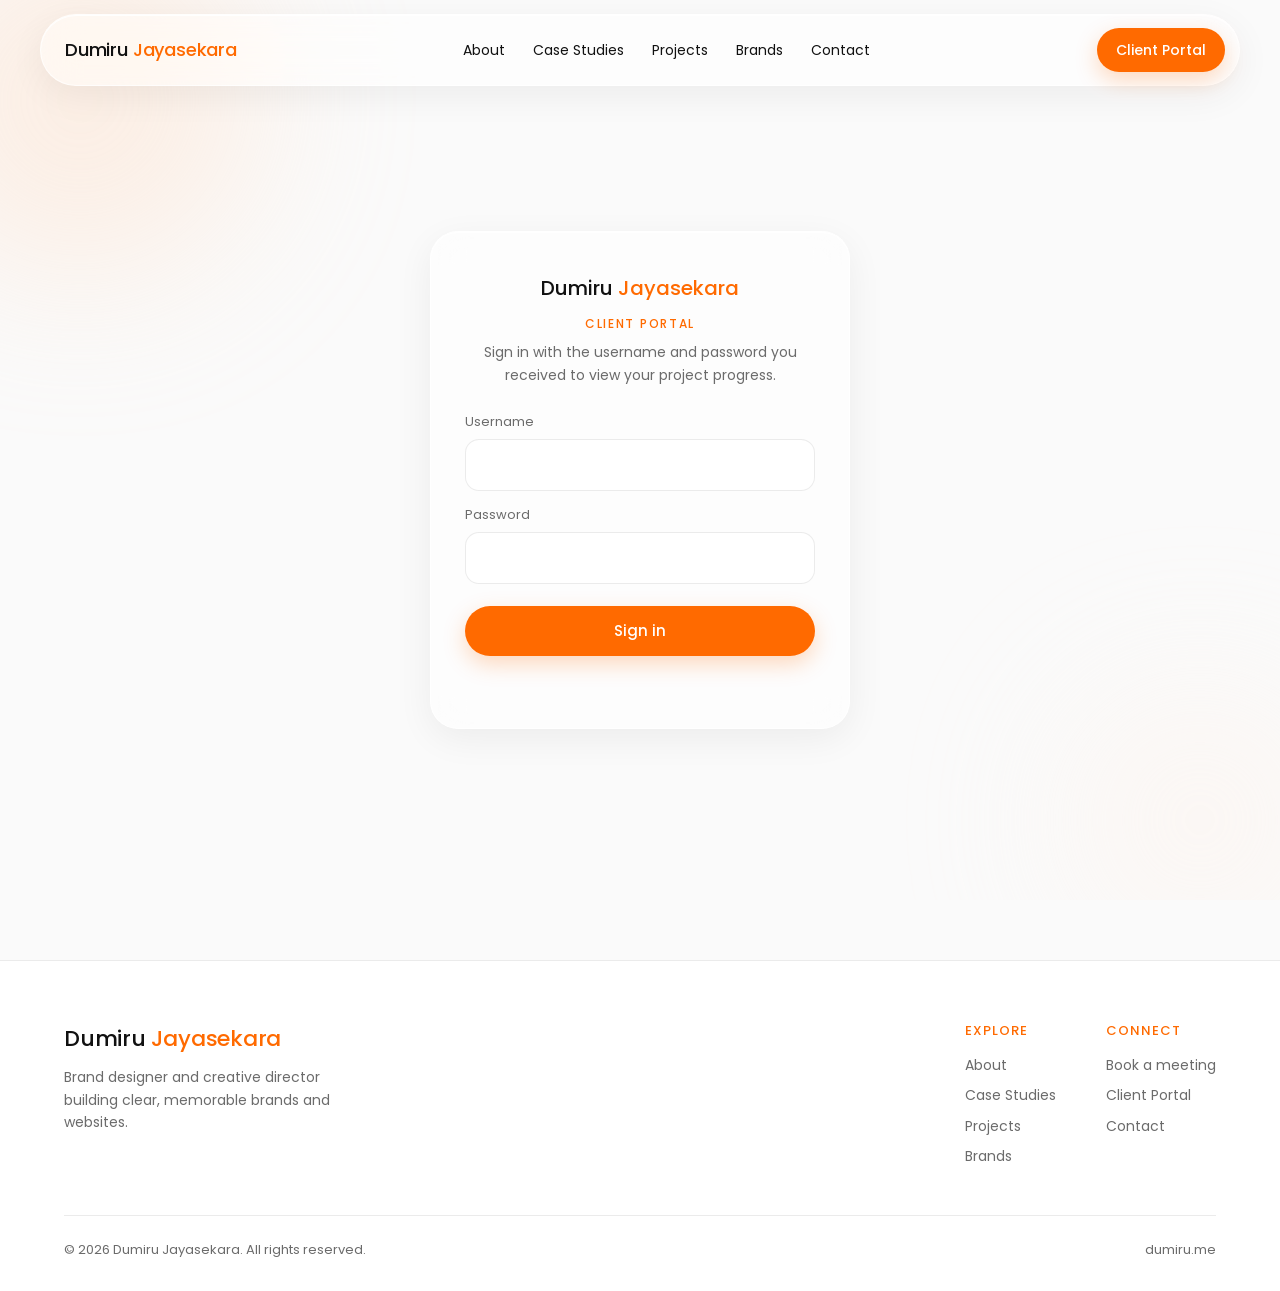
==== client-portal.html @ d5c2f128 "Add files via upload" ====
<!DOCTYPE html>
<html lang="en">
<head>
<meta charset="UTF-8">
<meta name="viewport" content="width=device-width, initial-scale=1, viewport-fit=cover">
<title>Client Portal | Dumiru Jayasekara</title>
<meta name="robots" content="noindex, nofollow">
<link rel="preconnect" href="https://fonts.googleapis.com">
<link rel="preconnect" href="https://fonts.gstatic.com" crossorigin>
<link href="https://fonts.googleapis.com/css2?family=Poppins:wght@300;400;500;600&display=swap" rel="stylesheet">
<link rel="stylesheet" href="client-portal.css">
</head>
<body>

<!-- Navigation bar is injected here by layout.js -->
<div id="site-nav"></div>

<!-- SIGN-IN -->
<section id="login">
  <div class="blob b1"></div>
  <div class="blob b2"></div>
  <div class="login-box glass fade">
    <div class="logo">Dumiru <span>Jayasekara</span></div>
    <span class="eyebrow">Client Portal</span>
    <p class="muted">Sign in with the username and password you received to view your project progress.</p>
    <form id="loginForm" autocomplete="on">
      <div class="field">
        <label for="username">Username</label>
        <input id="username" name="username" type="text" autocomplete="username" required>
      </div>
      <div class="field">
        <label for="password">Password</label>
        <input id="password" name="password" type="password" autocomplete="current-password" required>
      </div>
      <button class="btn btn-orange" type="submit">Sign in</button>
      <div class="form-error" id="loginError" role="alert"></div>
    </form>
  </div>
</section>

<!-- OVERVIEW (read-only) -->
<main id="portal" class="hidden">
  <div class="welcome fade">
    <span class="eyebrow">Overview</span>
    <h1 id="greeting"></h1>
    <p class="muted" id="company"></p>
  </div>

  <div class="stats" id="stats"></div>

  <div class="grid">
    <section class="card fade d2">
      <div class="head">
        <h2>Active projects</h2>
        <p class="muted">Current progress across your work</p>
      </div>
      <div id="projects"></div>
    </section>

    <div class="stack">
      <section class="card meet fade d2">
        <span class="eyebrow">Next meeting</span>
        <div class="when" id="nextMeeting"></div>
        <p class="muted" id="nextNote"></p>
      </section>

      <section class="card fade d3">
        <div class="head">
          <h2>Milestones</h2>
          <p class="muted" id="milestoneSummary"></p>
        </div>
        <ol class="timeline" id="milestones"></ol>
      </section>
    </div>
  </div>
</main>

<!-- Footer is injected here by layout.js -->
<div id="site-footer"></div>

<script src="layout.js"></script>
<script src="client-portal.js"></script>
</body>
</html>
---- client-portal.css ----
/* ==========================================================
   CLIENT PORTAL STYLES
   Theme colours are at the top. Edit them here to change the look.
   ========================================================== */

/* 1. THEME */
:root{
  --white:#ffffff;
  --paper:#fafafa;
  --ink:#111111;
  --muted:#6b6b6b;
  --line:rgba(0,0,0,.08);
  --orange:#ff6a00;
  --orange-soft:#fff1e8;
  --green:#16a34a;
  --radius:20px;
  --nav-h:72px;
}

/* 2. BASE */
*{box-sizing:border-box;margin:0;padding:0}
body{
  font-family:'Poppins',system-ui,sans-serif;font-weight:400;color:var(--ink);
  background:var(--paper);line-height:1.6;font-size:15px;min-height:100vh;
  -webkit-font-smoothing:antialiased;overflow-x:hidden;
}
a{color:inherit;text-decoration:none}
button,input{font:inherit}
.hidden{display:none!important}
.wrap{max-width:1200px;margin:0 auto;padding:0 24px}
.glass{
  background:rgba(255,255,255,.55);
  -webkit-backdrop-filter:blur(18px) saturate(180%);backdrop-filter:blur(18px) saturate(180%);
  border:1px solid rgba(255,255,255,.7);
  box-shadow:0 10px 36px rgba(0,0,0,.06),inset 0 1px 0 rgba(255,255,255,.9);
}
.card{background:#fff;border:1px solid var(--line);border-radius:var(--radius);padding:26px}
.eyebrow{font-size:12px;font-weight:500;letter-spacing:.14em;text-transform:uppercase;color:var(--orange)}
h1,h2,h3{font-weight:500;letter-spacing:-.01em;line-height:1.25}
h2{font-size:18px;margin-bottom:4px}
.muted{color:var(--muted);font-size:14px}
.btn{
  display:inline-flex;align-items:center;justify-content:center;gap:8px;padding:12px 22px;border-radius:999px;
  font-size:15px;font-weight:500;border:1px solid transparent;cursor:pointer;transition:.3s ease;white-space:nowrap;
}
.btn-orange{background:var(--orange);color:#fff;box-shadow:0 8px 22px rgba(255,106,0,.25)}
.btn-orange:hover{transform:translateY(-2px);box-shadow:0 12px 28px rgba(255,106,0,.35)}
.badge{display:inline-block;font-size:12px;padding:4px 12px;border-radius:999px;background:var(--orange-soft);color:var(--orange);font-weight:500;white-space:nowrap}
.badge.done{background:#e9f9ee;color:var(--green)}
.fade{animation:fadeUp .7s cubic-bezier(.2,.7,.2,1) both}
.d2{animation-delay:.2s}.d3{animation-delay:.3s}
@keyframes fadeUp{from{opacity:0;transform:translateY(18px)}to{opacity:1;transform:none}}

/* 3. NAVIGATION (shared with the main website) */
.site-header{position:fixed;top:14px;left:0;right:0;z-index:100}
.nav{
  height:var(--nav-h);max-width:1200px;margin:0 auto;padding:0 14px 0 24px;
  display:flex;align-items:center;justify-content:space-between;gap:16px;
  border-radius:999px;width:calc(100% - 28px);
}
.brand{font-weight:500;font-size:18px;white-space:nowrap;letter-spacing:-.01em}
.brand span{color:var(--orange)}
.nav-links{display:flex;gap:28px;list-style:none}
.nav-links a{font-size:14px;color:var(--ink);position:relative;padding:4px 0}
.nav-links a::after{content:"";position:absolute;left:0;bottom:-2px;width:0;height:2px;background:var(--orange);transition:.3s}
.nav-links a:hover{color:var(--orange)}
.nav-links a:hover::after{width:100%}
.nav-cta{padding:10px 18px;font-size:14px;white-space:nowrap}
.burger{display:none;width:44px;height:44px;border:0;background:transparent;cursor:pointer;position:relative}
.burger span{position:absolute;left:12px;right:12px;height:2px;background:var(--ink);border-radius:2px;transition:.3s}
.burger span:nth-child(1){top:16px}
.burger span:nth-child(2){top:22px}
.burger span:nth-child(3){top:28px}
.burger.open span:nth-child(1){top:22px;transform:rotate(45deg)}
.burger.open span:nth-child(2){opacity:0}
.burger.open span:nth-child(3){top:22px;transform:rotate(-45deg)}
.mobile-menu{
  position:fixed;top:96px;left:14px;right:14px;z-index:99;border-radius:var(--radius);
  padding:14px;display:none;flex-direction:column;transform:translateY(-10px);opacity:0;transition:.3s ease;
}
.mobile-menu.open{display:flex;opacity:1;transform:none}
.mobile-menu a{padding:14px 12px;border-radius:12px;font-size:16px}
.mobile-menu a:hover{background:var(--orange-soft);color:var(--orange)}
.mobile-menu .btn{margin-top:8px;justify-content:center}

/* 4. FOOTER (shared with the main website) */
.site-footer{padding:60px 0 30px;border-top:1px solid var(--line);background:var(--white);margin-top:60px}
.foot{display:flex;justify-content:space-between;gap:40px;flex-wrap:wrap;margin-bottom:40px}
.foot .brand{font-size:22px}
.foot p{color:var(--muted);font-size:14px;max-width:300px;margin-top:10px}
.foot-links{display:flex;gap:50px;flex-wrap:wrap}
.foot-links h5{font-size:13px;font-weight:500;color:var(--orange);margin-bottom:12px;letter-spacing:.08em;text-transform:uppercase}
.foot-links a{display:block;font-size:14px;color:var(--muted);margin-bottom:8px}
.foot-links a:hover{color:var(--orange)}
.copy{display:flex;justify-content:space-between;gap:12px;flex-wrap:wrap;font-size:13px;color:var(--muted);padding-top:24px;border-top:1px solid var(--line)}

/* 5. SIGN-IN */
#login{min-height:100vh;display:flex;align-items:center;justify-content:center;padding:120px 24px 60px;position:relative;overflow:hidden}
.blob{position:absolute;border-radius:50%;filter:blur(80px);opacity:.35;z-index:-1}
.b1{width:360px;height:360px;background:#ffd9bd;top:-80px;left:-100px}
.b2{width:280px;height:280px;background:var(--orange-soft);bottom:-60px;right:-60px}
.login-box{width:100%;max-width:420px;padding:40px 34px;border-radius:28px;text-align:center}
.login-box .logo{font-size:20px;font-weight:500}
.login-box .logo span{color:var(--orange)}
.login-box .eyebrow{display:block;margin:10px 0 8px}
.login-box p.muted{margin-bottom:26px}
.field{text-align:left;margin-bottom:14px}
.field label{display:block;font-size:13px;color:var(--muted);margin-bottom:6px}
.field input{width:100%;padding:13px 16px;border-radius:14px;border:1px solid var(--line);background:#fff;outline:0;font-size:15px;transition:.2s}
.field input:focus{border-color:var(--orange);box-shadow:0 0 0 4px rgba(255,106,0,.1)}
.login-box .btn{width:100%;margin-top:8px}
.form-error{color:#dc2626;font-size:13px;min-height:20px;margin-top:12px}

/* 6. PORTAL OVERVIEW (read-only) */
#portal{max-width:1200px;margin:0 auto;padding:130px 24px 40px}
.welcome{margin-bottom:30px}
.welcome h1{font-size:clamp(28px,4vw,40px)}
.welcome h1 span{color:var(--orange)}
.welcome .muted{margin-top:8px}
.stats{display:grid;grid-template-columns:repeat(4,1fr);gap:16px;margin-bottom:24px}
.stat{padding:22px}
.stat small{font-size:13px;color:var(--muted)}
.stat b{display:block;font-size:30px;font-weight:500;line-height:1.2;margin-top:4px}
.stat b em{font-style:normal;color:var(--orange)}
.grid{display:grid;grid-template-columns:1.4fr 1fr;gap:20px;align-items:start}
.stack{display:flex;flex-direction:column;gap:20px}
.head{margin-bottom:20px}
.project{padding:22px;border:1px solid var(--line);border-radius:18px;background:#fff;margin-bottom:14px}
.project:last-child{margin-bottom:0}
.project-head{display:flex;justify-content:space-between;align-items:flex-start;gap:12px;margin-bottom:6px}
.project h3{font-size:17px}
.project p{font-size:14px;color:var(--muted);margin-bottom:16px}
.progress{height:8px;border-radius:999px;background:var(--paper);overflow:hidden;border:1px solid var(--line)}
.progress div{height:100%;background:var(--orange);border-radius:999px;width:0;transition:width 1.4s cubic-bezier(.2,.7,.2,1)}
.meta-row{display:flex;justify-content:space-between;font-size:12px;color:var(--muted);margin-top:8px;gap:10px;flex-wrap:wrap}
.meet .when{font-size:26px;font-weight:500;line-height:1.2;margin:10px 0 4px}
.meet .when span{color:var(--orange)}
.timeline{list-style:none;position:relative}
.timeline li{position:relative;padding:0 0 22px 28px;font-size:14px}
.timeline li:last-child{padding-bottom:0}
.timeline li::before{content:"";position:absolute;left:0;top:5px;width:12px;height:12px;border-radius:50%;border:2px solid var(--orange);background:#fff}
.timeline li.done::before{background:var(--orange)}
.timeline li::after{content:"";position:absolute;left:6px;top:21px;bottom:0;width:1px;background:var(--line)}
.timeline li:last-child::after{display:none}
.timeline li.done{color:var(--ink)}
.timeline li.todo{color:var(--muted)}
.timeline li.now{color:var(--ink)}
.timeline .now-tag{color:var(--orange);font-weight:500}
.timeline small{display:block;color:var(--muted);font-size:12px}

/* 7. RESPONSIVE */
@media (max-width:1100px){.nav-links{gap:20px}}
@media (max-width:960px){
  .nav-links,.nav-cta{display:none}
  .burger{display:block}
  .grid{grid-template-columns:1fr}
  .stats{grid-template-columns:repeat(2,1fr)}
  .foot-links{gap:30px}
}
@media (max-width:720px){
  :root{--nav-h:64px}
  .site-header{top:10px}
  .nav{padding:0 10px 0 18px;width:calc(100% - 20px)}
  .wrap{padding:0 18px}
  #portal{padding:110px 18px 30px}
  #login{padding:110px 18px 50px}
  .card{padding:20px}
  .stat{padding:18px}
  .stat b{font-size:24px}
  .project-head{flex-direction:column;gap:8px}
  .login-box{padding:32px 22px}
  .site-footer{padding:44px 0 24px}
}
@media (max-width:400px){
  .brand{font-size:16px}
  .stats{grid-template-columns:1fr}
}
@media (prefers-reduced-motion:reduce){*{animation:none!important;transition:none!important}}
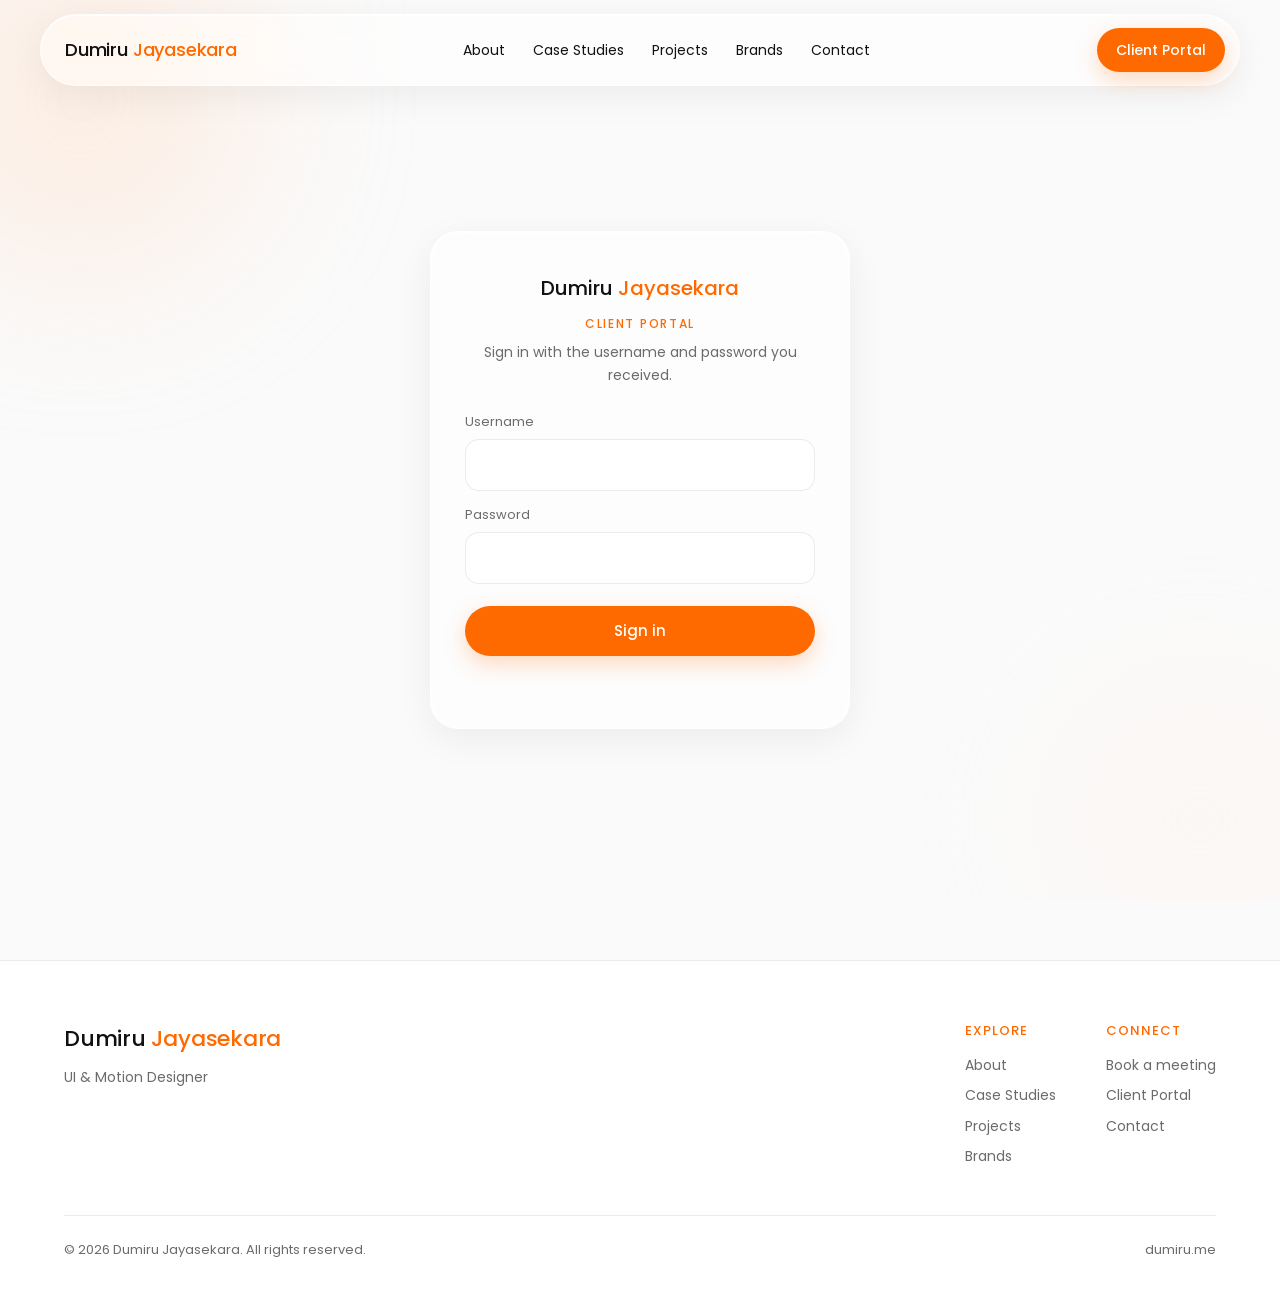
==== commit bcf76c18: "Add files via upload" ====
--- a/client-portal.html
+++ b/client-portal.html
@@ -22,7 +22,7 @@
   <div class="login-box glass fade">
     <div class="logo">Dumiru <span>Jayasekara</span></div>
     <span class="eyebrow">Client Portal</span>
-    <p class="muted">Sign in with the username and password you received to view your project progress.</p>
+    <p class="muted">Sign in with the username and password you received.</p>
     <form id="loginForm" autocomplete="on">
       <div class="field">
         <label for="username">Username</label>
@@ -38,41 +38,21 @@
   </div>
 </section>
 
-<!-- OVERVIEW (read-only) -->
+<!-- NOTICE ONLY -->
 <main id="portal" class="hidden">
   <div class="welcome fade">
-    <span class="eyebrow">Overview</span>
+    <span class="eyebrow">Account notice</span>
     <h1 id="greeting"></h1>
     <p class="muted" id="company"></p>
   </div>
 
-  <div class="stats" id="stats"></div>
-
-  <div class="grid">
-    <section class="card fade d2">
-      <div class="head">
-        <h2>Active projects</h2>
-        <p class="muted">Current progress across your work</p>
-      </div>
-      <div id="projects"></div>
-    </section>
-
-    <div class="stack">
-      <section class="card meet fade d2">
-        <span class="eyebrow">Next meeting</span>
-        <div class="when" id="nextMeeting"></div>
-        <p class="muted" id="nextNote"></p>
-      </section>
-
-      <section class="card fade d3">
-        <div class="head">
-          <h2>Milestones</h2>
-          <p class="muted" id="milestoneSummary"></p>
-        </div>
-        <ol class="timeline" id="milestones"></ol>
-      </section>
-    </div>
-  </div>
+  <section class="card notice fade d2">
+    <span class="badge">Projects paused</span>
+    <h2>Work on your projects is temporarily paused</h2>
+    <p>Due to a device failure, all active projects are currently paused. We are not able to give a date for when work will resume, and we will not guess one.</p>
+    <p>We will contact you directly as soon as work restarts, and we will share an updated timeline at that point. We apologise for the disruption and thank you for your patience.</p>
+    <p class="contact">Questions: <a href="mailto:hello@dumiru.me">hello@dumiru.me</a></p>
+  </section>
 </main>
 
 <!-- Footer is injected here by layout.js -->
--- a/client-portal.css
+++ b/client-portal.css
@@ -176,3 +176,12 @@
   .stats{grid-template-columns:1fr}
 }
 @media (prefers-reduced-motion:reduce){*{animation:none!important;transition:none!important}}
+
+/* PAUSE NOTICE */
+.notice{max-width:720px;padding:34px 32px}
+.notice .badge{margin-bottom:14px}
+.notice h2{font-size:22px;margin-bottom:14px}
+.notice p{color:var(--muted);margin-bottom:12px;line-height:1.7}
+.notice .contact{margin-top:20px;padding-top:16px;border-top:1px solid var(--line);color:var(--ink)}
+.notice .contact a{color:var(--orange)}
+@media (max-width:720px){.notice{padding:24px 20px}}
